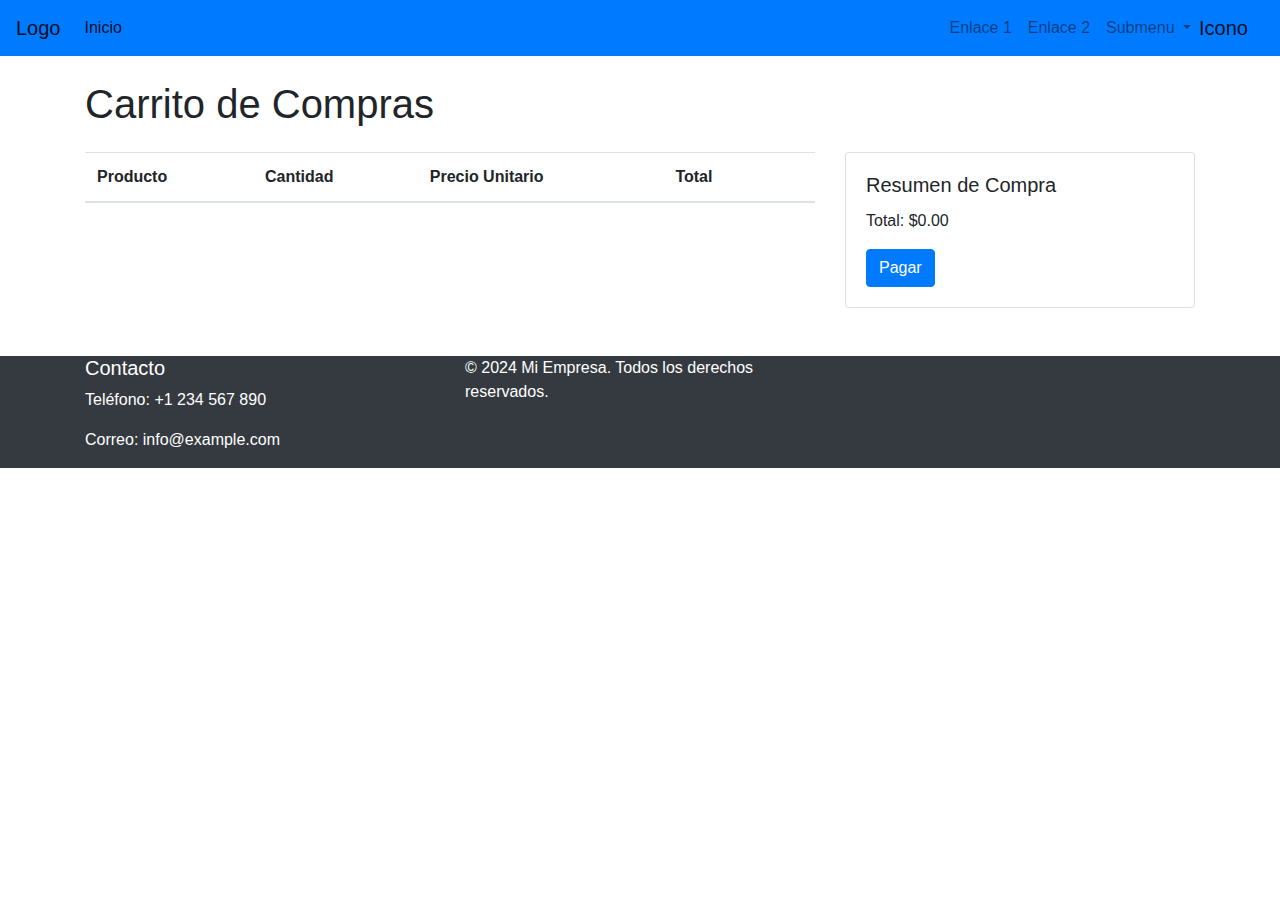
==== src/main/webapp/carritoDeCompra.html @ ebda77dd "no message" ====
<!DOCTYPE html>
<html lang="es">
<head>
  <meta charset="UTF-8">
  <meta name="viewport" content="width=device-width, initial-scale=1.0">
  <title>Barra de Navegación con Bootstrap</title>
  <link rel="stylesheet" href="https://stackpath.bootstrapcdn.com/bootstrap/4.5.2/css/bootstrap.min.css">
  <style>
    .placeholder {
      background-color: #ddd;
      height: 200px; /* Altura de los placeholders */
    }
  </style>
</head>
<body>

<nav class="navbar navbar-expand-lg navbar-light bg-primary">
  <a class="navbar-brand" href="#">Logo</a>
  <button class="navbar-toggler" type="button" data-toggle="collapse" data-target="#navbarSupportedContent" aria-controls="navbarSupportedContent" aria-expanded="false" aria-label="Toggle navigation">
    <span class="navbar-toggler-icon"></span>
  </button>

  <div class="collapse navbar-collapse" id="navbarSupportedContent">
    <ul class="navbar-nav mr-auto">
      <li class="nav-item active">
        <a class="nav-link" href="#">Inicio <span class="sr-only">(current)</span></a>
      </li>
    </ul>
    <ul class="navbar-nav ml-auto">
      <li class="nav-item">
        <a class="nav-link" href="#">Enlace 1</a>
      </li>
      <li class="nav-item">
        <a class="nav-link" href="#">Enlace 2</a>
      </li>
      <li class="nav-item dropdown">
        <a class="nav-link dropdown-toggle" href="#" id="navbarDropdownMenuLink" role="button" data-toggle="dropdown" aria-haspopup="true" aria-expanded="false">
          Submenu
        </a>
        <div class="dropdown-menu dropdown-menu-right" aria-labelledby="navbarDropdownMenuLink">
          <a class="dropdown-item" href="#">Opción 1</a>
          <a class="dropdown-item" href="#">Opción 2</a>
          <a class="dropdown-item" href="#">Opción 3</a>
        </div>
      </li>
    </ul>
    <a class="navbar-brand" href="#">Icono</a>
  </div>
</nav>

<div class="container">
  <h1 class="my-4">Carrito de Compras</h1>

  <div class="row">
    <div class="col-md-8">
      <table id="tabla-carrito" class="table">
        <thead>
          <tr>
            <th>Producto</th>
            <th>Cantidad</th>
            <th>Precio Unitario</th>
            <th>Total</th>
            <th></th>
          </tr>
        </thead>
        <tbody id="cuerpo-carrito">
          <!-- La tabla se llenará dinámicamente con JavaScript -->
        </tbody>
      </table>
    </div>
    <div class="col-md-4">
      <div class="card">
        <div class="card-body">
          <h5 class="card-title">Resumen de Compra</h5>
          <p id="total-compra" class="card-text total">Total: $0.00</p>
          <button id="pagar-btn" class="btn btn-primary">Pagar</button>
        </div>
      </div>
    </div>
  </div>
</div>

  <footer class="bg-dark text-white mt-5">
  <div class="container">
    <div class="row">
      <div class="col-md-4">
        <h5>Contacto</h5>
        <p>Teléfono: +1 234 567 890</p>
        <p>Correo: info@example.com</p>
      </div>
      
      <div class="col-md-4">
        <p>&copy; 2024 Mi Empresa. Todos los derechos reservados.</p>
      </div>
    </div>
  </div>
</footer>

<script src="https://code.jquery.com/jquery-3.5.1.slim.min.js"></script>
<script src="https://cdn.jsdelivr.net/npm/@popperjs/core@2.5.4/dist/umd/popper.min.js"></script>
<script src="https://stackpath.bootstrapcdn.com/bootstrap/4.5.2/js/bootstrap.min.js"></script>
</body>

</html>
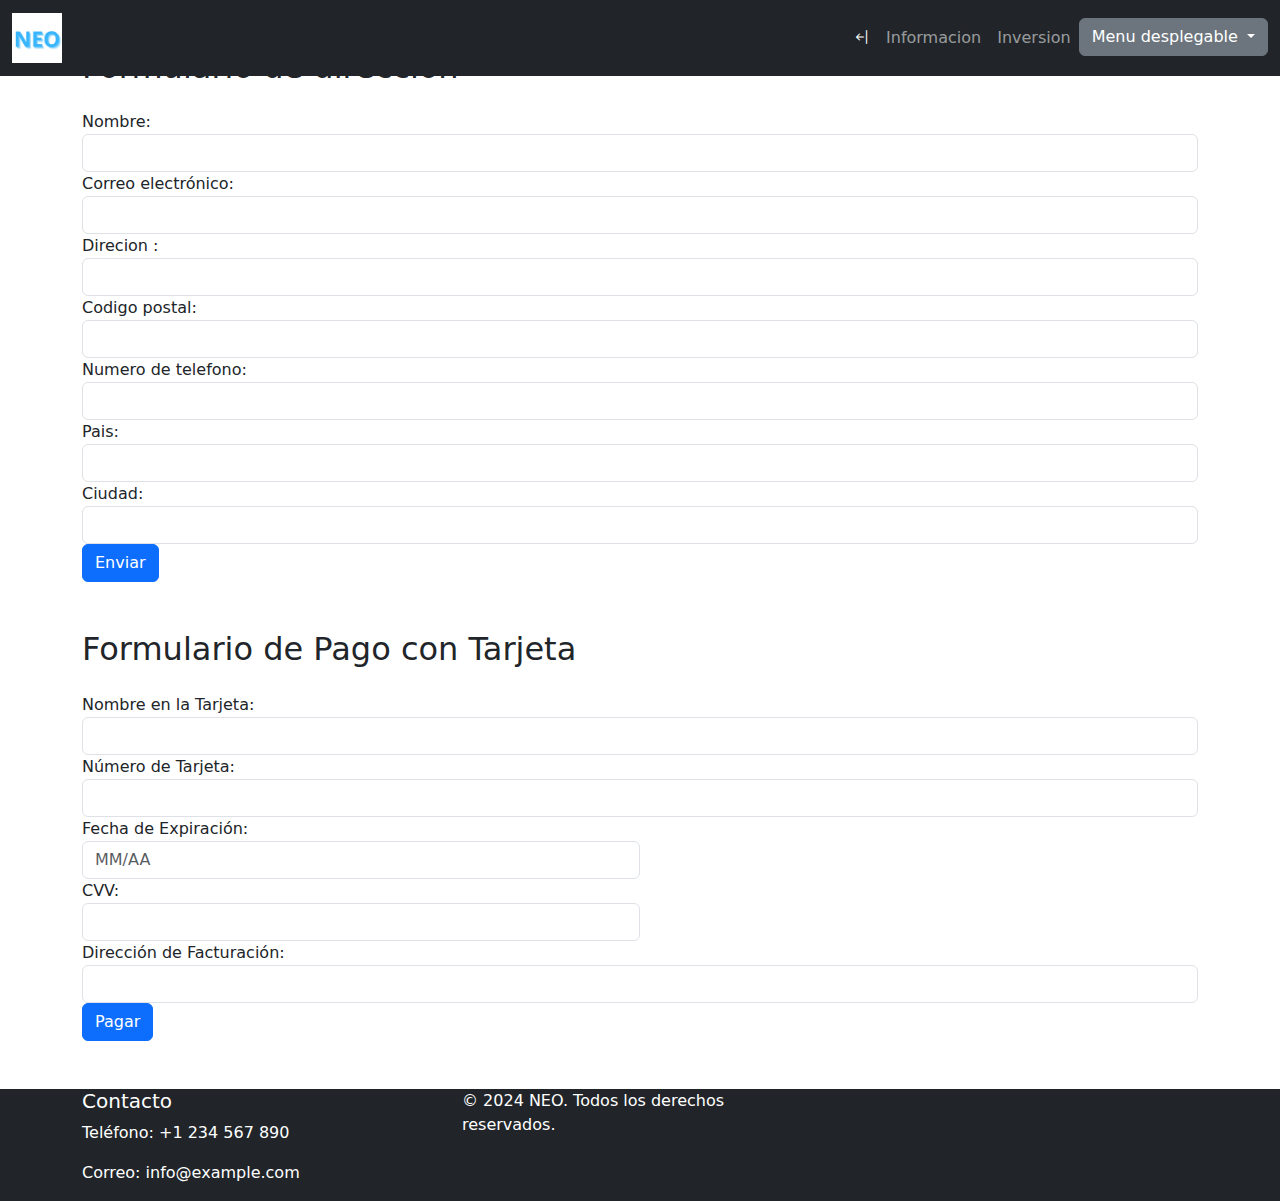
==== commit 862bbe18: "no message" ====
--- a/src/main/webapp/carritoDeCompra.html
+++ b/src/main/webapp/carritoDeCompra.html
@@ -1,84 +1,126 @@
 <!DOCTYPE html>
-<html lang="es">
+<html>
 <head>
-  <meta charset="UTF-8">
-  <meta name="viewport" content="width=device-width, initial-scale=1.0">
-  <title>Barra de Navegación con Bootstrap</title>
-  <link rel="stylesheet" href="https://stackpath.bootstrapcdn.com/bootstrap/4.5.2/css/bootstrap.min.css">
-  <style>
-    .placeholder {
-      background-color: #ddd;
-      height: 200px; /* Altura de los placeholders */
-    }
-  </style>
+<meta charset="UTF-8">
+<title>carrito</title>
+ <link rel="stylesheet" href="NewFile.css">
+<meta name="author" content="carrito Web" />
+<link rel="stylesheet" href="https://cdn.jsdelivr.net/npm/bootstrap-icons@1.11.3/font/bootstrap-icons.min.css">
+<link href="https://cdn.jsdelivr.net/npm/bootstrap@5.3.3/dist/css/bootstrap.min.css" rel="stylesheet" integrity="sha384-QWTKZyjpPEjISv5WaRU9OFeRpok6YctnYmDr5pNlyT2bRjXh0JMhjY6hW+ALEwIH" crossorigin="anonymous">
 </head>
 <body>
-
-<nav class="navbar navbar-expand-lg navbar-light bg-primary">
-  <a class="navbar-brand" href="#">Logo</a>
-  <button class="navbar-toggler" type="button" data-toggle="collapse" data-target="#navbarSupportedContent" aria-controls="navbarSupportedContent" aria-expanded="false" aria-label="Toggle navigation">
-    <span class="navbar-toggler-icon"></span>
+<!-- navegador-->
+<nav class="navbar navbar-expand-lg  navbar-dark bg-dark fixed-top">
+  <div class="container-fluid">
+    <a class="navbar-brand text-primary" href="#"><img src="foto/NEO.jpg" class="card-img-top tras" alt="..."></a>
+    <button class="navbar-toggler" type="button" data-bs-toggle="collapse" data-bs-target="#navbarTogglerDemo02" aria-controls="navbarTogglerDemo02" aria-expanded="false" aria-label="Toggle navigation">
+      <span class="navbar-toggler-icon"></span>
+    </button>
+    <div class="collapse navbar-collapse " id="navbarTogglerDemo02" >
+      <ul class="navbar-nav ms-auto mb-2 mb-lg-0">
+  <li class="nav-item">
+    <a class="nav-link active" aria-current="page" href="index.html"><i class="bi bi-arrow-bar-left"></i></a>
+  </li>
+  <li class="nav-item">
+    <a class="nav-link" href="informacion.html">Informacion</a>
+  </li>
+   <li class="nav-item">
+    <a class="nav-link" href="inversion.html">Inversion</a>
+  </li>
+  <li class="nav-item">
+   <div class="dropdown">
+  <button class="btn btn-secondary dropdown-toggle" type="button" data-bs-toggle="dropdown" aria-expanded="false">
+    Menu desplegable
   </button>
-
-  <div class="collapse navbar-collapse" id="navbarSupportedContent">
-    <ul class="navbar-nav mr-auto">
-      <li class="nav-item active">
-        <a class="nav-link" href="#">Inicio <span class="sr-only">(current)</span></a>
-      </li>
-    </ul>
-    <ul class="navbar-nav ml-auto">
-      <li class="nav-item">
-        <a class="nav-link" href="#">Enlace 1</a>
-      </li>
-      <li class="nav-item">
-        <a class="nav-link" href="#">Enlace 2</a>
-      </li>
-      <li class="nav-item dropdown">
-        <a class="nav-link dropdown-toggle" href="#" id="navbarDropdownMenuLink" role="button" data-toggle="dropdown" aria-haspopup="true" aria-expanded="false">
-          Submenu
-        </a>
-        <div class="dropdown-menu dropdown-menu-right" aria-labelledby="navbarDropdownMenuLink">
-          <a class="dropdown-item" href="#">Opción 1</a>
-          <a class="dropdown-item" href="#">Opción 2</a>
-          <a class="dropdown-item" href="#">Opción 3</a>
-        </div>
-      </li>
-    </ul>
-    <a class="navbar-brand" href="#">Icono</a>
+  <ul class="dropdown-menu">
+    <li><a class="dropdown-item" href="#">incio</a></li>
+    <li><a class="dropdown-item" href="#">inversion</a></li>
+    <li><a class="dropdown-item" href="#">informacion</a></li>
+  </ul>
+</div>
+  </li>
+  
+</ul>
+     
+    </div>
   </div>
 </nav>
 
-<div class="container">
-  <h1 class="my-4">Carrito de Compras</h1>
 
-  <div class="row">
-    <div class="col-md-8">
-      <table id="tabla-carrito" class="table">
-        <thead>
-          <tr>
-            <th>Producto</th>
-            <th>Cantidad</th>
-            <th>Precio Unitario</th>
-            <th>Total</th>
-            <th></th>
-          </tr>
-        </thead>
-        <tbody id="cuerpo-carrito">
-          <!-- La tabla se llenará dinámicamente con JavaScript -->
-        </tbody>
-      </table>
-    </div>
-    <div class="col-md-4">
-      <div class="card">
-        <div class="card-body">
-          <h5 class="card-title">Resumen de Compra</h5>
-          <p id="total-compra" class="card-text total">Total: $0.00</p>
-          <button id="pagar-btn" class="btn btn-primary">Pagar</button>
+<!--formulario-->
+
+<div class="container mt-5">
+    <h2 class="mb-4">Formulario de direccion</h2>
+    <form action="enviar.php" method="post">
+        <div class="form-group">
+            <label for="nombre">Nombre:</label>
+            <input type="text" class="form-control" id="nombre" name="nombre" required>
         </div>
-      </div>
-    </div>
-  </div>
+
+        <div class="form-group">
+            <label for="email">Correo electrónico:</label>
+            <input type="email" class="form-control" id="email" name="email" required>
+        </div>
+
+        <div class="form-group">
+            <label for="nombre">Direcion :</label>
+            <input type="text" class="form-control" id="nombre" name="nombre" required>
+        </div>
+        <div class="form-group">
+            <label for="nombre">Codigo postal:</label>
+            <input type="text" class="form-control" id="nombre" name="nombre" required>
+        </div>
+        <div class="form-group">
+            <label for="nombre">Numero de telefono:</label>
+            <input type="text" class="form-control" id="nombre" name="nombre" required>
+        </div>
+        <div class="form-group">
+            <label for="nombre">Pais:</label>
+            <input type="text" class="form-control" id="nombre" name="nombre" required>
+        </div>
+        <div class="form-group">
+            <label for="nombre">Ciudad:</label>
+            <input type="text" class="form-control" id="nombre" name="nombre" required>
+        </div>
+
+        <button type="submit" class="btn btn-primary">Enviar</button>
+    </form>
 </div>
+
+<div class="container mt-5">
+    <h2 class="mb-4">Formulario de Pago con Tarjeta</h2>
+    <form action="procesar_pago.php" method="post">
+        <div class="form-group">
+            <label for="nombre">Nombre en la Tarjeta:</label>
+            <input type="text" class="form-control" id="nombre" name="nombre" required>
+        </div>
+
+        <div class="form-group">
+            <label for="numero">Número de Tarjeta:</label>
+            <input type="text" class="form-control" id="numero" name="numero" required>
+        </div>
+
+        <div class="form-row">
+            <div class="form-group col-md-6">
+                <label for="fecha">Fecha de Expiración:</label>
+                <input type="text" class="form-control" id="fecha" name="fecha" placeholder="MM/AA" required>
+            </div>
+            <div class="form-group col-md-6">
+                <label for="cvv">CVV:</label>
+                <input type="text" class="form-control" id="cvv" name="cvv" required>
+            </div>
+        </div>
+
+        <div class="form-group">
+            <label for="direccion">Dirección de Facturación:</label>
+            <input type="text" class="form-control" id="direccion" name="direccion" required>
+        </div>
+
+
+        <button type="submit" class="btn btn-primary">Pagar</button>
+    </form>
+</div>
+<!--footer-->
 
   <footer class="bg-dark text-white mt-5">
   <div class="container">
@@ -88,17 +130,15 @@
         <p>Teléfono: +1 234 567 890</p>
         <p>Correo: info@example.com</p>
       </div>
-      
+     
       <div class="col-md-4">
-        <p>&copy; 2024 Mi Empresa. Todos los derechos reservados.</p>
+        <p>&copy; 2024 NEO. Todos los derechos reservados.</p>
       </div>
     </div>
   </div>
 </footer>
 
-<script src="https://code.jquery.com/jquery-3.5.1.slim.min.js"></script>
-<script src="https://cdn.jsdelivr.net/npm/@popperjs/core@2.5.4/dist/umd/popper.min.js"></script>
-<script src="https://stackpath.bootstrapcdn.com/bootstrap/4.5.2/js/bootstrap.min.js"></script>
+
+<script src="https://cdn.jsdelivr.net/npm/bootstrap@5.3.3/dist/js/bootstrap.bundle.min.js" integrity="sha384-YvpcrYf0tY3lHB60NNkmXc5s9fDVZLESaAA55NDzOxhy9GkcIdslK1eN7N6jIeHz" crossorigin="anonymous"></script>
 </body>
-
 </html>--- a/src/main/webapp/NewFile.css
+++ b/src/main/webapp/NewFile.css
@@ -0,0 +1,5 @@
+@charset "UTF-8";
+.tras{
+	width: 50px; 
+    height: 50px; 
+}